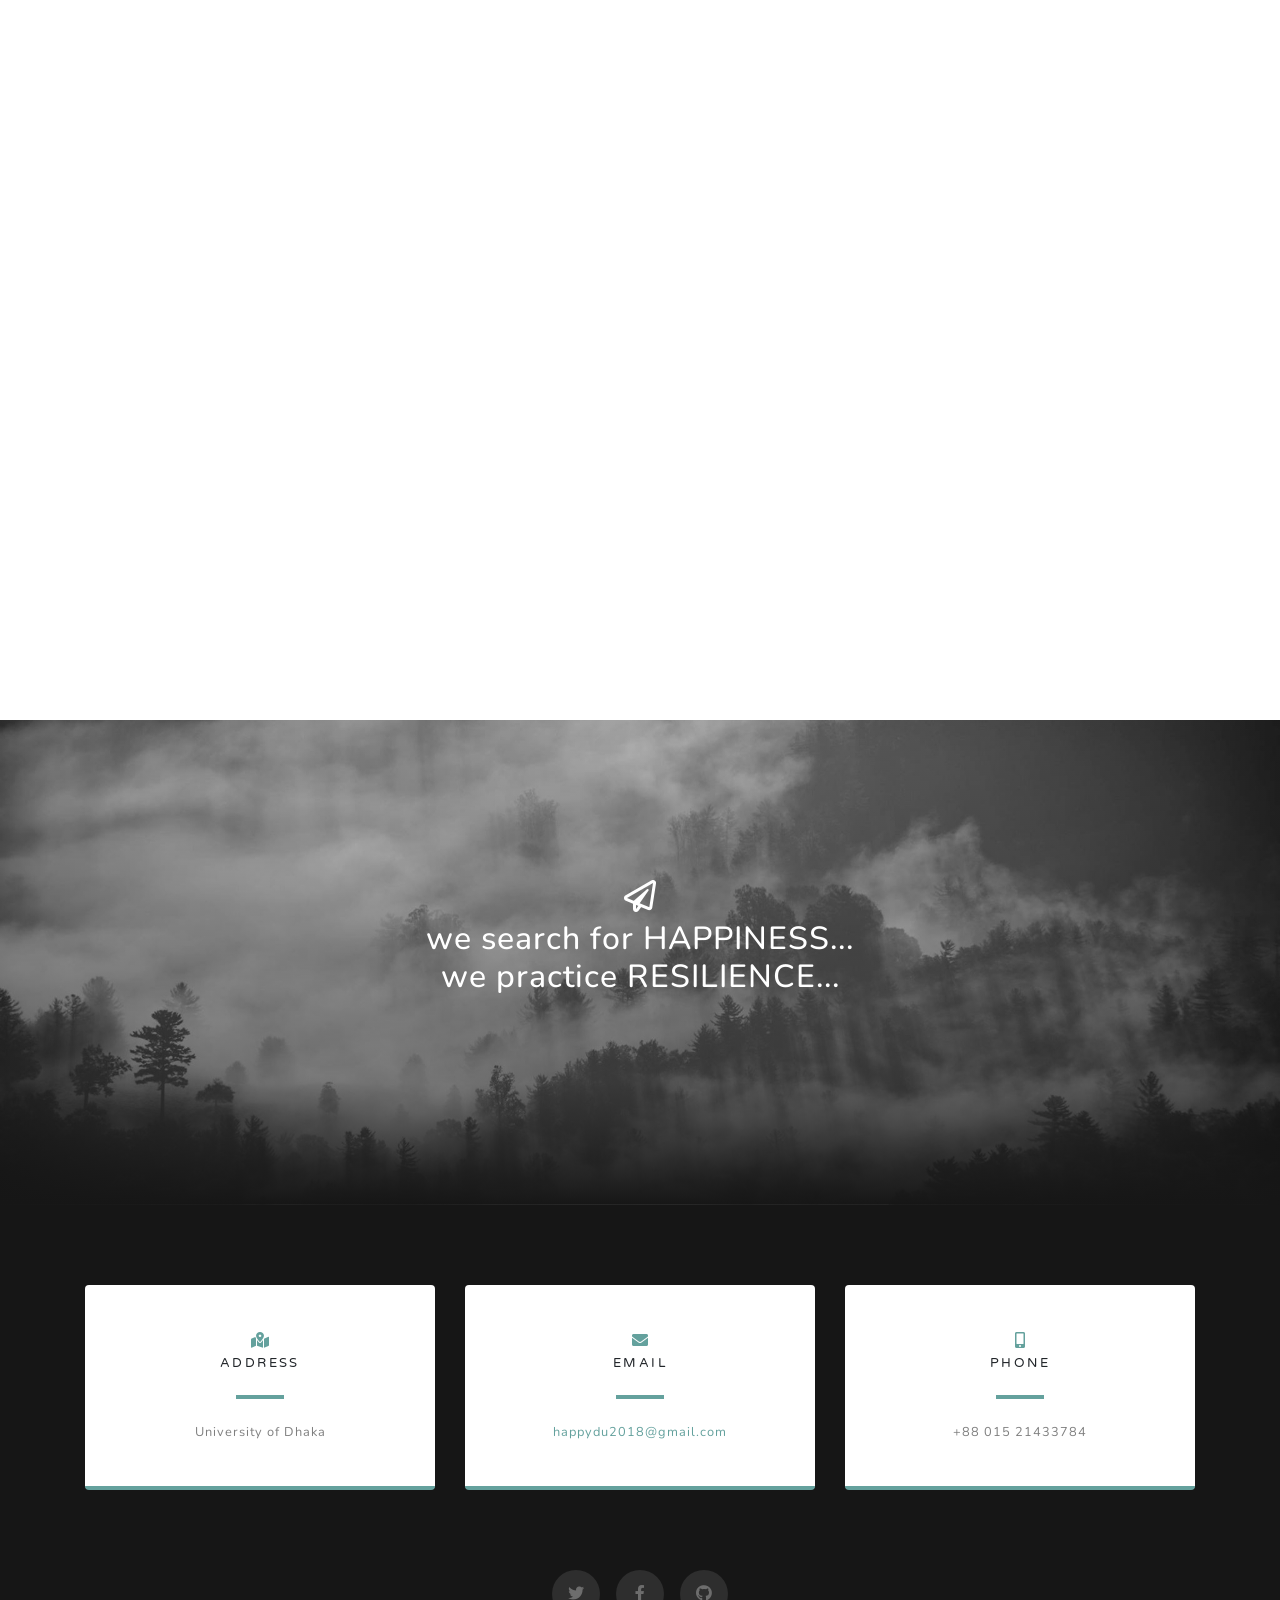
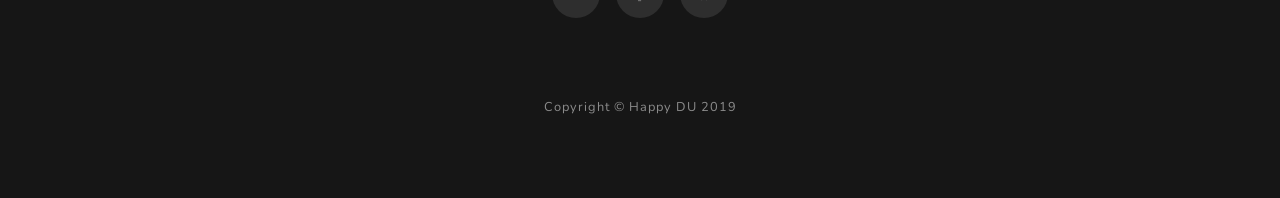
==== loh.html @ 665d3b87 "Modified by Atiq" ====
<!DOCTYPE html>
<html lang="en">

<head>

  <meta charset="utf-8">
  <meta name="viewport" content="width=device-width, initial-scale=1, shrink-to-fit=no">
  <meta name="description" content="">
  <meta name="author" content="">

  <title>Happy DU</title>

  <!-- Bootstrap core CSS -->
  <link href="vendor/bootstrap/css/bootstrap.min.css" rel="stylesheet">

  <!-- Custom fonts for this template -->
  <link href="vendor/fontawesome-free/css/all.min.css" rel="stylesheet">
  <link href="https://fonts.googleapis.com/css?family=Varela+Round" rel="stylesheet">
  <link href="https://fonts.googleapis.com/css?family=Nunito:200,200i,300,300i,400,400i,600,600i,700,700i,800,800i,900,900i" rel="stylesheet">

  <!-- Custom styles for this template -->
  <link href="css/grayscale.min.css" rel="stylesheet">

  <link rel='icon' href='img\hd_Favicon.png' type='image/x-icon' sizes="16x16" />

</head>

<body id="page-top">

  <!-- Navigation -->
  <nav class="navbar navbar-expand-lg navbar-light fixed-top" id="mainNav">
    <div class="container">
      <a class="navbar-brand js-scroll-trigger" href="#page-top"></a>
      <button class="navbar-toggler navbar-toggler-right" type="button" data-toggle="collapse" data-target="#navbarResponsive" aria-controls="navbarResponsive" aria-expanded="false" aria-label="Toggle navigation">
        Menu
        <i class="fas fa-bars"></i>
      </button>
      <div class="collapse navbar-collapse" id="navbarResponsive">
        <ul class="navbar-nav ml-auto">
          <li class="nav-item">
            <a class="nav-link js-scroll-trigger" href="index.html">HOME</a>
          </li>
          <li class="nav-item">
            <a class="nav-link js-scroll-trigger" href="loh.html">Letter Of Hearts</a>
          </li>
          <li class="nav-item">
            <a class="nav-link js-scroll-trigger" href="#signup">Contact</a>
          </li>
          
        </ul>
      </div>
    </div>
  </nav>

  

  <!-- Letter of Hearts-->
  <div class="embed-responsive embed-responsive-16by9">
    <iframe class="embed-responsive-item" src="https://forms.gle/vhp8ssvojjrDkSfx5" allowfullscreen></iframe>
  </div>

  <!-- Signup Section -->
  <section id="signup" class="signup-section">
    <div class="container">
      <div class="row">
        <div class="col-md-10 col-lg-8 mx-auto text-center">

          <i class="far fa-paper-plane fa-2x mb-2 text-white"></i>
          <h2 class="text-white mb-5">we search for HAPPINESS...<br>we practice RESILIENCE...</h2>
        </div>
      </div>
    </div>
  </section>

  <!-- Contact Section -->
  <section class="contact-section bg-black">
    <div class="container">

      <div class="row">

        <div class="col-md-4 mb-3 mb-md-0">
          <div class="card py-4 h-100">
            <div class="card-body text-center">
              <i class="fas fa-map-marked-alt text-primary mb-2"></i>
              <h4 class="text-uppercase m-0">Address</h4>
              <hr class="my-4">
              <div class="small text-black-50">University of Dhaka</div>
            </div>
          </div>
        </div>

        <div class="col-md-4 mb-3 mb-md-0">
          <div class="card py-4 h-100">
            <div class="card-body text-center">
              <i class="fas fa-envelope text-primary mb-2"></i>
              <h4 class="text-uppercase m-0">Email</h4>
              <hr class="my-4">
              <div class="small text-black-50">
                <a href="#">happydu2018@gmail.com</a>
              </div>
            </div>
          </div>
        </div>

        <div class="col-md-4 mb-3 mb-md-0">
          <div class="card py-4 h-100">
            <div class="card-body text-center">
              <i class="fas fa-mobile-alt text-primary mb-2"></i>
              <h4 class="text-uppercase m-0">Phone</h4>
              <hr class="my-4">
              <div class="small text-black-50">+88 015 21433784</div>
            </div>
          </div>
        </div>
      </div>

      <div class="social d-flex justify-content-center">
        <a href="#" class="mx-2">
          <i class="fab fa-twitter"></i>
        </a>
        <a href="https://www.facebook.com/HappyDU2018" class="mx-2">
          <i class="fab fa-facebook-f"></i>
        </a>
        <a href="https://github.com/AtiQ-Rahman/HappyDU" class="mx-2">
          <i class="fab fa-github"></i>
        </a>
      </div>

    </div>
  </section>

  <!-- Footer -->
  <footer class="bg-black small text-center text-white-50">
    <div class="container">
      Copyright &copy; Happy DU 2019
    </div>
  </footer>

  <!-- Bootstrap core JavaScript -->
  <script src="vendor/jquery/jquery.min.js"></script>
  <script src="vendor/bootstrap/js/bootstrap.bundle.min.js"></script>

  <!-- Plugin JavaScript -->
  <script src="vendor/jquery-easing/jquery.easing.min.js"></script>

  <!-- Custom scripts for this template -->
  <script src="js/grayscale.min.js"></script>

</body>

</html>
---- css/grayscale.min.css ----
/*!
 * Start Bootstrap - Grayscale v5.0.9 (https://startbootstrap.com/template-overviews/grayscale)
 * Copyright 2013-2019 Start Bootstrap
 * Licensed under MIT (https://github.com/BlackrockDigital/startbootstrap-grayscale/blob/master/LICENSE)
 */#mainNav{min-height:56px;background-color:#fff}#mainNav .navbar-toggler{font-size:80%;padding:.75rem;color:#64a19d;border:1px solid #64a19d}#mainNav .navbar-toggler:focus{outline:0}#mainNav .navbar-brand{color:#161616;font-weight:700;padding:.9rem 0}#mainNav .navbar-nav .nav-item:hover{color:fade(white,80%);outline:0;background-color:transparent}#mainNav .navbar-nav .nav-item:active,#mainNav .navbar-nav .nav-item:focus{outline:0;background-color:transparent}@media (min-width:992px){#mainNav{padding-top:0;padding-bottom:0;border-bottom:none;background-color:transparent;transition:background-color .3s ease-in-out}#mainNav .navbar-brand{padding:.5rem 0;color:rgba(255,255,255,.5)}#mainNav .nav-link{transition:none;padding:2rem 1.5rem;color:rgba(255,255,255,.5)}#mainNav .nav-link:hover{color:rgba(255,255,255,.75)}#mainNav .nav-link:active{color:#fff}#mainNav.navbar-shrink{background-color:#fff}#mainNav.navbar-shrink .navbar-brand{color:#161616}#mainNav.navbar-shrink .nav-link{color:#161616;padding:1.5rem 1.5rem 1.25rem;border-bottom:.25rem solid transparent}#mainNav.navbar-shrink .nav-link:hover{color:#64a19d}#mainNav.navbar-shrink .nav-link:active{color:#467370}#mainNav.navbar-shrink .nav-link.active{color:#64a19d;outline:0;border-bottom:.25rem solid #64a19d}}.masthead{position:relative;width:100%;height:auto;min-height:35rem;padding:15rem 0;background:linear-gradient(to bottom,rgba(22,22,22,.3) 0,rgba(22,22,22,.7) 75%,#161616 100%),url(../img/bg-masthead.jpg);background-position:center;background-repeat:no-repeat;background-attachment:scroll;background-size:cover}.masthead h1{font-family:'Varela Round';font-size:2.5rem;line-height:2.5rem;letter-spacing:.8rem;background:-webkit-linear-gradient(rgba(255,255,255,.9),rgba(255,255,255,0));-webkit-text-fill-color:transparent;-webkit-background-clip:text}.masthead h2{max-width:20rem;font-size:1rem}@media (min-width:768px){.masthead h1{font-size:4rem;line-height:4rem}}@media (min-width:992px){.masthead{height:100vh;padding:0}.masthead h1{font-size:6.5rem;line-height:6.5rem;letter-spacing:.8rem}.masthead h2{max-width:30rem;font-size:1.25rem}}.btn{box-shadow:0 .1875rem .1875rem 0 rgba(0,0,0,.1)!important;padding:1.25rem 2rem;font-family:'Varela Round';font-size:80%;text-transform:uppercase;letter-spacing:.15rem;border:0}.btn-primary{background-color:#64a19d}.btn-primary:hover{background-color:#4f837f}.btn-primary:focus{background-color:#4f837f;color:#fff}.btn-primary:active{background-color:#467370!important}.about-section{padding-top:10rem;background:linear-gradient(to bottom,#161616 0,rgba(22,22,22,.9) 75%,rgba(22,22,22,.8) 100%)}.about-section p{margin-bottom:5rem}.projects-section{padding:10rem 0}.projects-section .featured-text{padding:2rem}@media (min-width:992px){.projects-section .featured-text{padding:0 0 0 2rem;border-left:.5rem solid #64a19d}}.projects-section .project-text{padding:3rem;font-size:90%}@media (min-width:992px){.projects-section .project-text{padding:5rem}.projects-section .project-text hr{border-color:#64a19d;border-width:.25rem;width:30%}}.signup-section{padding:10rem 0;background:linear-gradient(to bottom,rgba(22,22,22,.1) 0,rgba(22,22,22,.5) 75%,#161616 100%),url(../img/bg-signup.jpg);background-position:center;background-repeat:no-repeat;background-attachment:scroll;background-size:cover}.signup-section .form-inline input{box-shadow:0 .1875rem .1875rem 0 rgba(0,0,0,.1)!important;padding:1.25rem 2rem;height:auto;font-family:'Varela Round';font-size:80%;text-transform:uppercase;letter-spacing:.15rem;border:0}.contact-section{padding:5rem 0 0}.contact-section .card{border:0;border-bottom:.25rem solid #64a19d}.contact-section .card h4{font-size:.8rem;font-family:'Varela Round';text-transform:uppercase;letter-spacing:.15rem}.contact-section .card hr{border-color:#64a19d;border-width:.25rem;width:3rem}.contact-section .social{margin-top:5rem}.contact-section .social a{text-align:center;height:3rem;width:3rem;background:rgba(255,255,255,.1);border-radius:100%;line-height:3rem;color:rgba(255,255,255,.3)}.contact-section .social a:hover{color:rgba(255,255,255,.5)}.contact-section .social a:active{color:#fff}body{font-family:Nunito;letter-spacing:.0625em}a{color:#64a19d}a:focus,a:hover{text-decoration:none;color:#3c6360}.bg-black{background-color:#161616!important}.bg-primary{background-color:#64a19d!important}.text-primary{color:#64a19d!important}footer{padding:5rem 0}
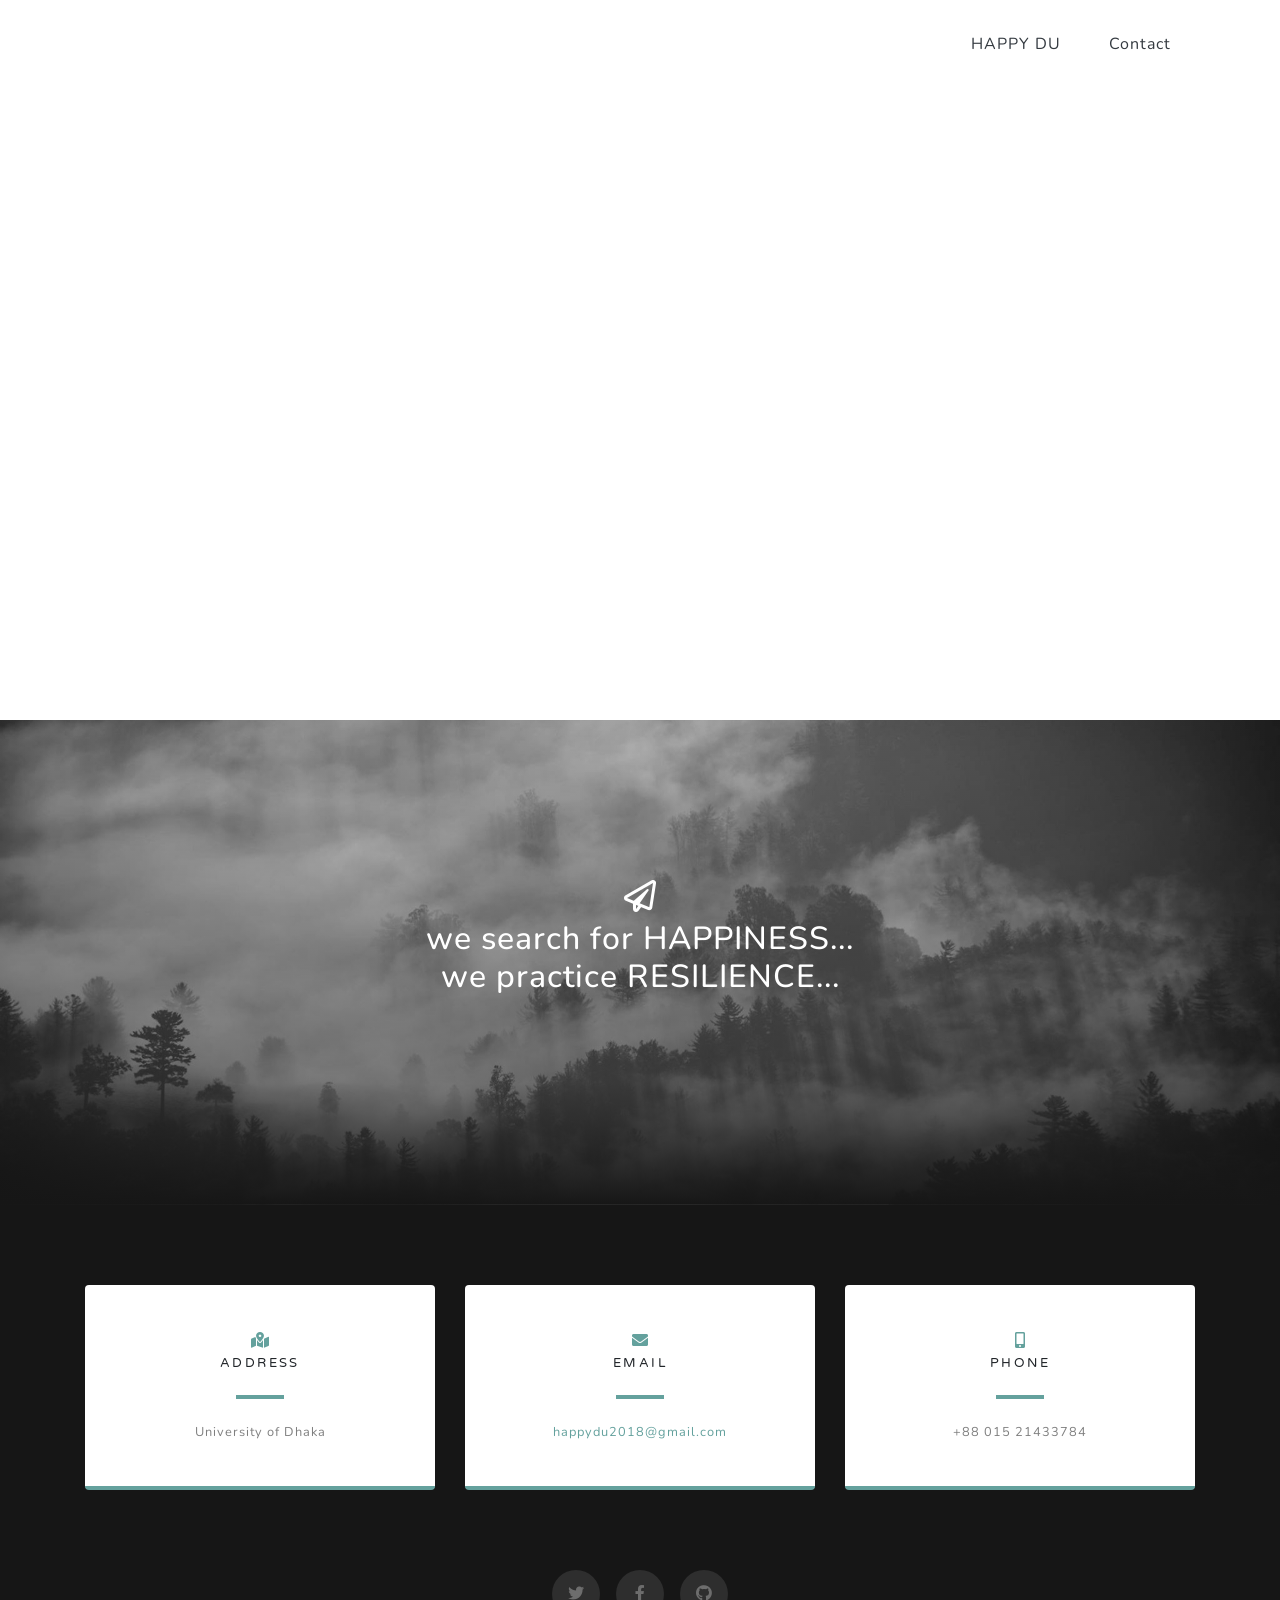
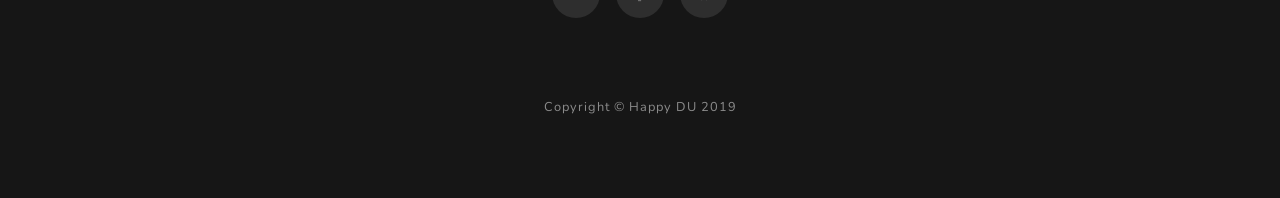
==== commit ed72542d: "Final - 1" ====
--- a/loh.html
+++ b/loh.html
@@ -38,14 +38,12 @@
       <div class="collapse navbar-collapse" id="navbarResponsive">
         <ul class="navbar-nav ml-auto">
           <li class="nav-item">
-            <a class="nav-link js-scroll-trigger" href="index.html">HOME</a>
+            <a class="nav-link js-scroll-trigger text-dark" href="index.html">HAPPY DU</a>
           </li>
           <li class="nav-item">
-            <a class="nav-link js-scroll-trigger" href="loh.html">Letter Of Hearts</a>
+            <a class="nav-link js-scroll-trigger text-dark" href="#signup">Contact</a>
           </li>
-          <li class="nav-item">
-            <a class="nav-link js-scroll-trigger" href="#signup">Contact</a>
-          </li>
+          
           
         </ul>
       </div>
@@ -54,13 +52,17 @@
 
   
 
-  <!-- Letter of Hearts-->
+  <!-- Letter of Hearts  <iframe class="embed-responsive-item" src="https://forms.gle/vhp8ssvojjrDkSfx5" allowfullscreen></iframe>-->
+ 
+ 
+
   <div class="embed-responsive embed-responsive-16by9">
-    <iframe class="embed-responsive-item" src="https://forms.gle/vhp8ssvojjrDkSfx5" allowfullscreen></iframe>
+    <iframe  class="embed-responsive-item" src="https://docs.google.com/forms/d/e/1FAIpQLSdsq-hbEWnzeKcbzIsTWYbLZWJucNj9oaVaGw_kJ3KzLhdwPQ/viewform?embedded=true" allowfullscreen>Loading…</iframe>
+   
   </div>
-
+ 
   <!-- Signup Section -->
-  <section id="signup" class="signup-section">
+  <section class="signup-section">
     <div class="container">
       <div class="row">
         <div class="col-md-10 col-lg-8 mx-auto text-center">
@@ -73,7 +75,7 @@
   </section>
 
   <!-- Contact Section -->
-  <section class="contact-section bg-black">
+  <section  id="signup" class="contact-section bg-black">
     <div class="container">
 
       <div class="row">
@@ -115,7 +117,7 @@
       </div>
 
       <div class="social d-flex justify-content-center">
-        <a href="#" class="mx-2">
+        <a href="https://twitter.com/HappyDU2018" class="mx-2">
           <i class="fab fa-twitter"></i>
         </a>
         <a href="https://www.facebook.com/HappyDU2018" class="mx-2">
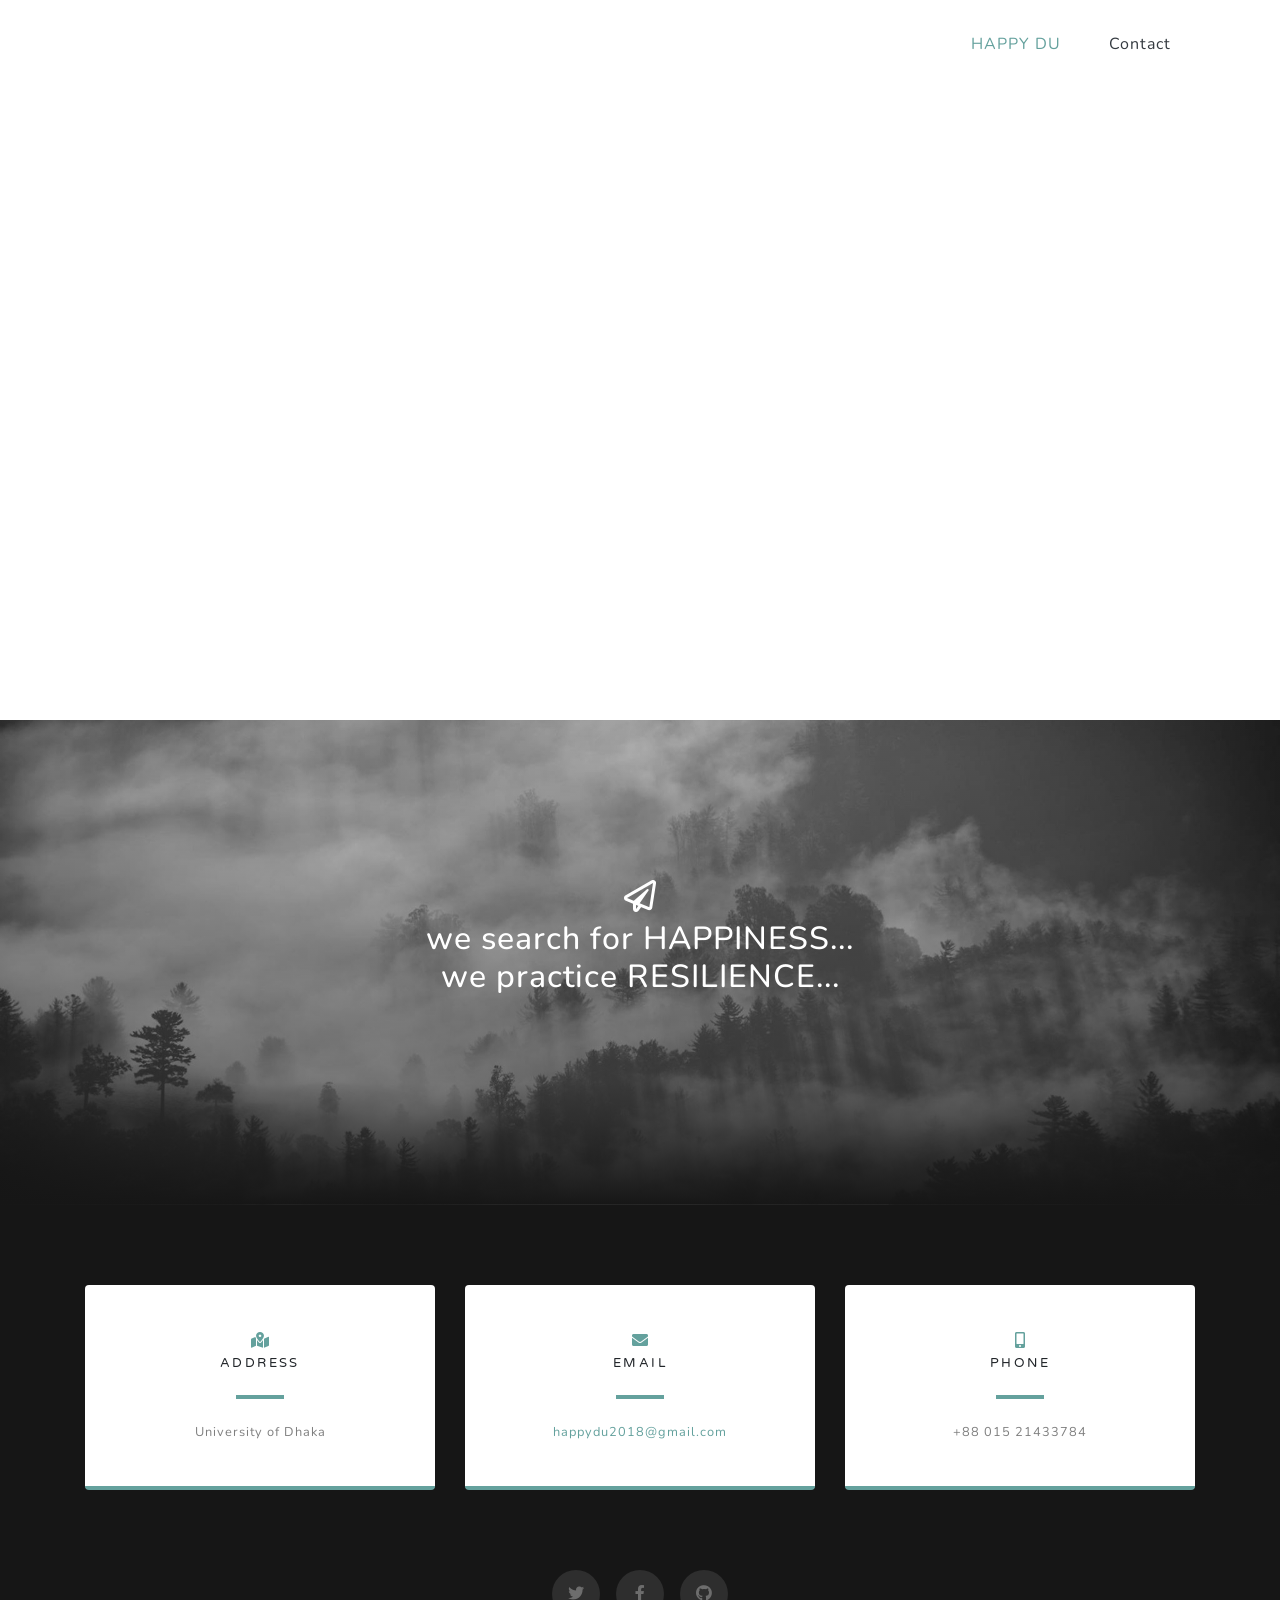
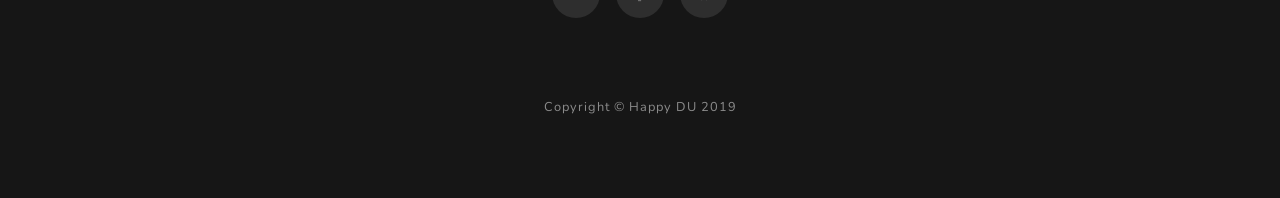
==== commit 4c5d04c3: "Final - 2" ====
--- a/loh.html
+++ b/loh.html
@@ -38,7 +38,7 @@
       <div class="collapse navbar-collapse" id="navbarResponsive">
         <ul class="navbar-nav ml-auto">
           <li class="nav-item">
-            <a class="nav-link js-scroll-trigger text-dark" href="index.html">HAPPY DU</a>
+            <a class="nav-link js-scroll-trigger text-primary " href="index.html">HAPPY DU</a>
           </li>
           <li class="nav-item">
             <a class="nav-link js-scroll-trigger text-dark" href="#signup">Contact</a>
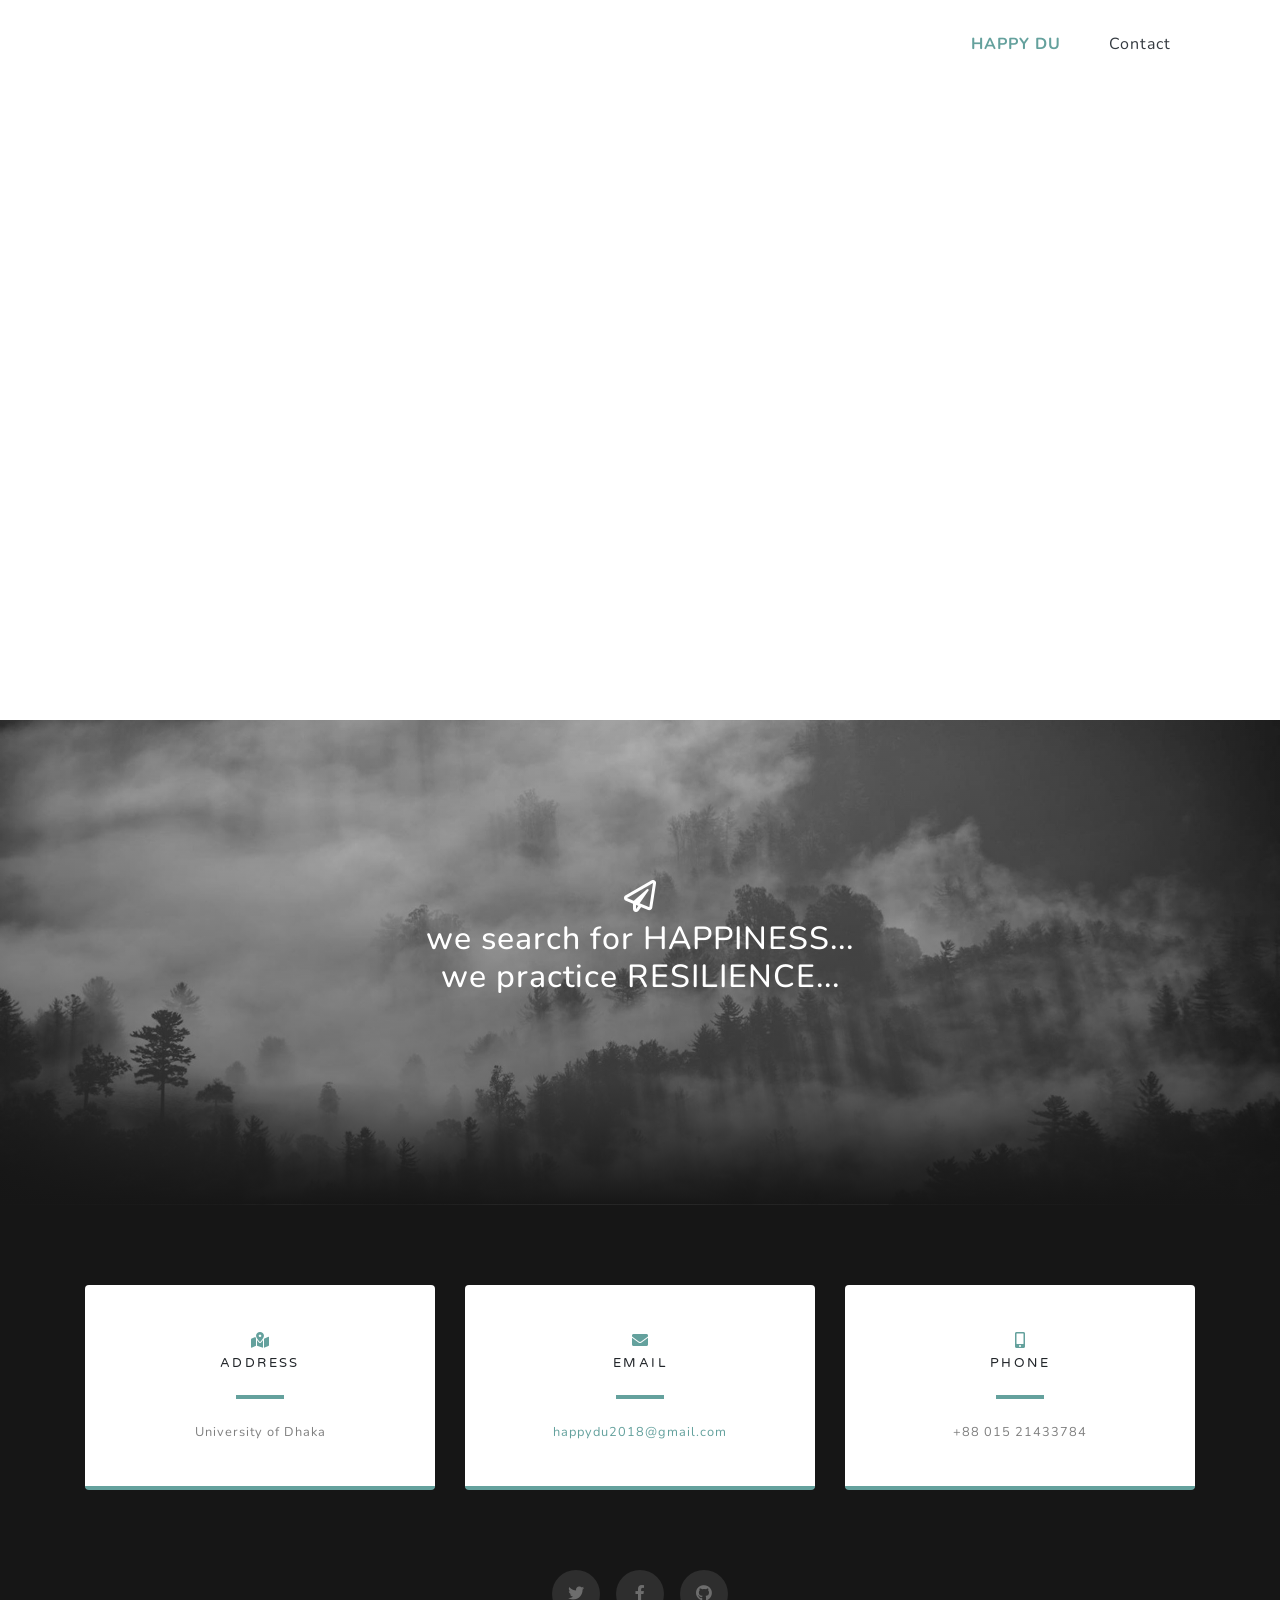
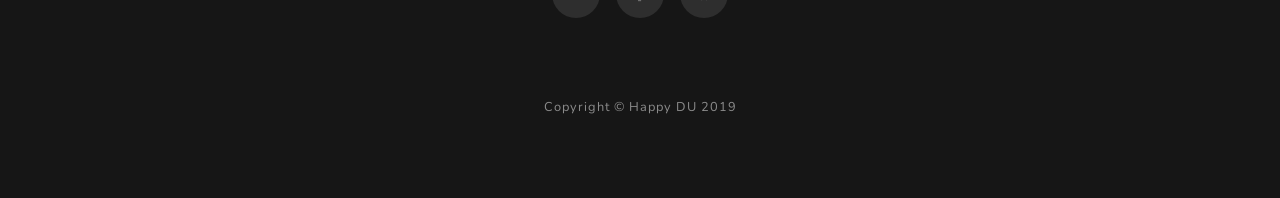
==== commit 2033acc3: "Final - 2" ====
--- a/loh.html
+++ b/loh.html
@@ -38,7 +38,7 @@
       <div class="collapse navbar-collapse" id="navbarResponsive">
         <ul class="navbar-nav ml-auto">
           <li class="nav-item">
-            <a class="nav-link js-scroll-trigger text-primary " href="index.html">HAPPY DU</a>
+            <a class="nav-link js-scroll-trigger text-primary font-weight-bold" href="index.html">HAPPY DU</a>
           </li>
           <li class="nav-item">
             <a class="nav-link js-scroll-trigger text-dark" href="#signup">Contact</a>
